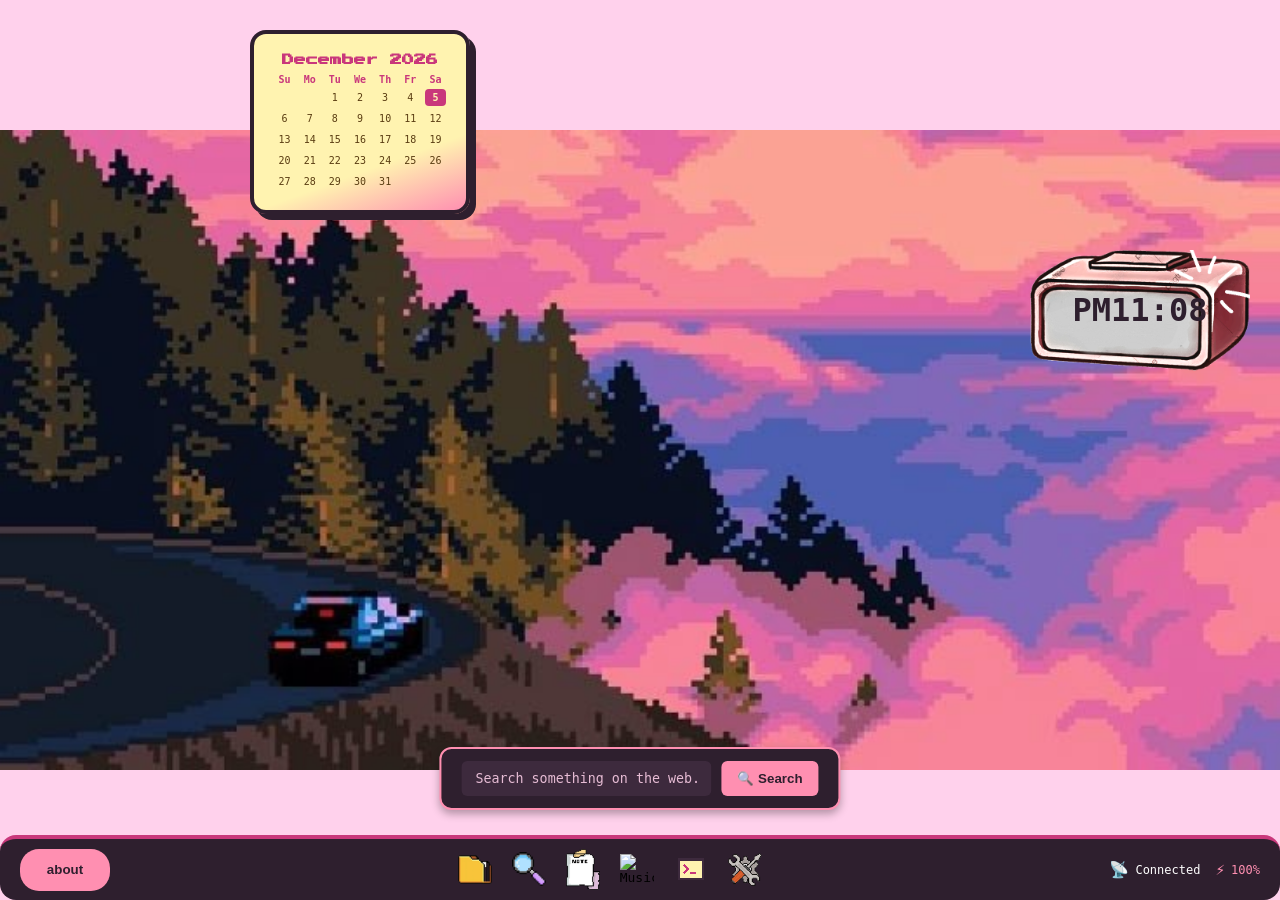
==== index.html @ 1962252d "Replace PixelOS project with updated WebOS desktop UI and apps. Includes UI fixes for app window clo" ====
<!DOCTYPE html>
<html lang="en">
<head>

<meta charset="UTF-8">
<meta name="viewport" content="width=device-width, initial-scale=1.0">
<title>PixelOS</title>

<link rel="preconnect" href="https://fonts.googleapis.com">
<link href="https://fonts.googleapis.com/css2?family=Press+Start+2P&display=swap" rel="stylesheet">
<link rel="stylesheet" href="style.css">

</head>
<body>

<div id="desktop">

  <div id="widgets">

    <div class="widget" id="calendar">
      <h3 id="calendar-title">Calendar</h3>
      <div id="calendar-grid"></div>
    </div>

    <div id="clock">
      <img src="assets/widgets/clock.png" alt="Clock">
      <div id="time"></div>
    </div>

  </div>

  <div id="searchbar">
    <input type="text" id="search-input" placeholder="Search something on the web...">
    <button id="search-btn">🔍 Search</button>
  </div>

  <div id="app-windows" aria-live="polite"></div>

</div>

<div id="taskbar">

  <button class="about-btn" id="about-btn">about</button>

  <div id="apps">

    <div class="app-icon" data-app="files" data-tooltip="Files — browse your stuff">
      <img src="assets/icons/files.png" alt="Files">
    </div>

    <div class="app-icon" data-app="search" data-tooltip="Browser — surf the web">
      <img src="assets/icons/brows.png" alt="Browser">
    </div>

    <div class="app-icon" data-app="notes" data-tooltip="Notes — jot things down">
      <img src="assets/icons/notes.png" alt="Notes">
    </div>

    <div class="app-icon" data-app="music" data-tooltip="Music — play your tunes">
      <img src="assets/icons/music.png" alt="Music">
    </div>

    <div class="app-icon" data-app="terminal" data-tooltip="Terminal — run commands">
      <img src="assets/icons/terminal.svg" alt="Terminal">
    </div>

    <div class="app-icon" data-app="settings" data-tooltip="Settings — tweak your OS">
      <img src="assets/icons/settings.png" alt="Settings">
    </div>

  </div>

  <div id="system">

    <div id="network-status" class="status-indicator">
      <span id="network-icon">📡</span>
      <span id="network-text">Connected</span>
    </div>

    <div id="battery-status" class="status-indicator">
      <span id="battery-icon">🔋</span>
      <span id="battery-text">100%</span>
    </div>

  </div>

</div>

<div id="about-overlay">
  <div id="about-modal">

    <button id="about-close" aria-label="Close">✕</button>

    <div class="about-header">
      <span class="about-face">(´｡• ᵕ •｡`)</span>
      <h2>About PixelOS</h2>
    </div>

    <div class="about-section">
      <p class="about-label">✧ made by</p>
      <p>M.Joseph (aka BIGJO)</p>
    </div>

    <div class="about-section">
      <p class="about-label">✧ made :</p>
      <p>For stardance challenge in july and august </p>
    </div>

    <div class="about-section">
      <p class="about-label">✧ about me</p>
      <p>Am 17 years old i leave in burundi in africa. I Like to play games and read books in my free time. Am a christian and i like to pray also I also enjoy talking to my friends and familly, yeah that is all.</p>
    </div>

    <div class="about-section">
      <p class="about-label">✧ about this project</p>
      <p>PixelOS is a small web operating system i made with main theme being pixel cause i love pixel arts, built while learning HTML, CSS and JavaScript.</p>
    </div>

    <p class="about-footer">made with ♡ pixel by pixel</p>

  </div>
</div>

<script src="script.js"></script>

</body>
</html>
---- style.css ----
/* the main theme colors */
:root{
--pink-soft:#FFD1EC;
--pink-mid:#FF8FB1;
--pink-deep:#C9377B;
--cream:#FFF7D6;
--cream-deep:#FFF3B0;
--plum-dark:#2E1F2E;
--plum-mid:#3D2A3D;
--text-brown:#5A3D12;
--white:#FFFFFF;
}

/* reset&base */
*{
margin:0;
padding:0;
box-sizing:border-box;
}

body{
overflow:hidden;
font-family:monospace;
background:var(--pink-soft);
}

body[data-theme="dark"]{
--pink-soft:#3D2A3D;
--cream:#F4E7C2;
--cream-deep:#D7C58A;
--text-brown:#FFF3B0;
--white:#FFFFFF;
}

body.reduced-motion *,
body.reduced-motion *::before,
body.reduced-motion *::after{
animation-duration:0.001ms !important;
animation-iteration-count:1 !important;
scroll-behavior:auto !important;
transition-duration:0.001ms !important;
}

/* the background wallpaper*/
#desktop{
height:100vh;
height:100dvh;
width:100vw;
background-color:var(--pink-soft);
background-image:url("assets/wallpaper/wallpaper.jpg");
background-size:contain;
background-position:center center;
background-repeat:no-repeat;
background-attachment:fixed;
display:flex;
flex-direction:column;
align-items:center;
justify-content:flex-end;
padding-bottom:100px;

}

#app-windows{
position:fixed;
inset:18px 18px 82px;
z-index:500;
pointer-events:none;
}

.os-app-window{
position:absolute;
top:50%;
left:50%;
width:min(92vw, 760px);
height:min(82vh, 760px);
transform:translate(-50%, -50%);
background:transparent;
border:0;
border-radius:20px;
box-shadow:none;
overflow:visible;
pointer-events:auto;
transition:width .2s ease, height .2s ease, transform .2s ease, filter .2s ease;
}

.os-window-drag-handle{
position:absolute;
top:0;
left:0;
right:52px;
z-index:2;
height:44px;
cursor:grab;
}

.os-window-drag-handle:active{
cursor:grabbing;
}

.os-window-close{
position:absolute;
top:8px;
right:8px;
z-index:4;
width:28px;
height:28px;
padding:0;
border:3px solid var(--plum-dark);
border-radius:8px;
background:var(--pink-mid);
color:var(--plum-dark);
font:bold 18px/22px monospace;
cursor:pointer;
box-shadow:3px 3px 0 var(--plum-dark);
transition:background .15s ease, color .15s ease, transform .15s ease;
}

.os-window-close:hover{
background:var(--pink-deep);
color:var(--white);
transform:scale(1.06);
}

.os-window-close:focus-visible{
outline:3px solid var(--cream-deep);
outline-offset:2px;
}

.os-app-window.is-focused{
filter:drop-shadow(0 10px 24px rgba(46,31,46,0.35));
}

.os-app-window.os-app-music{
width:min(88vw, 350px);
height:340px;
}

.os-app-window.os-app-terminal{
width:min(90vw, 620px);
height:min(70vh, 440px);
}

.os-app-window iframe{
display:block;
width:100%;
height:100%;
border:0;
border-radius:18px;
background:transparent;
overflow:hidden;
box-shadow:8px 8px 0 var(--plum-dark);
}

@media (max-width:600px){
  #app-windows{inset:10px 10px 76px;}
  .os-app-window{width:96vw;height:78vh;}
  .os-app-window.os-app-music{width:min(88vw, 330px);height:340px;}
  .os-app-window.os-app-terminal{width:94vw;height:65vh;}
}

@media (max-width:768px), (hover:none){
#desktop{ background-attachment:scroll; }
}

/* search bar*/
#searchbar{
position:fixed;
bottom:90px;
left:50%;
transform:translateX(-50%);
display:flex;
gap:10px;
background:var(--plum-dark);
padding:12px 20px;
border-radius:12px;
border:2px solid var(--pink-mid);
box-shadow:0 4px 8px rgba(0,0,0,0.3);
z-index:100;
}

#search-input{
background:var(--plum-mid);
border:2px solid transparent;
color:var(--white);
padding:8px 12px;
border-radius:6px;
width:min(250px, 55vw);
font-family:monospace;
outline:none;
transition:border-color .15s ease;
}

#search-input:focus{
border-color:var(--pink-mid);
}

#search-input::placeholder{ color:#e6bcd4; }

#search-input.shake{
animation:shake .3s ease;
border-color:var(--pink-deep);
}

#search-btn{
background:var(--pink-mid);
border:none;
color:var(--plum-dark);
padding:8px 16px;
border-radius:6px;
cursor:pointer;
font-weight:bold;
transition:0.2s;
}

#search-btn:hover{ background:var(--pink-deep); color:var(--white); }

/* widgets*/
#widgets{
padding:25px;
position:relative;
height:100vh;
width:100%;
}

.widget{
width:220px;
padding:20px;
border:4px solid var(--plum-dark);
border-radius:16px;
box-shadow:6px 6px var(--plum-dark);
cursor:grab;
user-select:none;
}

.widget:active{ cursor:grabbing; }

.widget.dragging{
opacity:0.85;
box-shadow:0 8px 16px rgba(46,31,46,0.5);
}

/* Calendar */
#calendar{
position:absolute;
top:30px;
left:250px;
background:linear-gradient(160deg, var(--cream-deep) 0%, var(--cream-deep) 70%, var(--pink-mid) 100%);
color:var(--text-brown);
text-align:center;
}

#calendar h3{
font-family:'Press Start 2P', monospace;
font-size:12px;
color:var(--pink-deep);
margin-bottom:8px;
}

#calendar-grid{
display:grid;
grid-template-columns:repeat(7, 1fr);
gap:4px;
font-size:10px;
text-align:center;
}

#calendar-grid .day-label{
font-weight:bold;
color:var(--pink-deep);
}

#calendar-grid .day-cell{
padding:3px 0;
border-radius:4px;
}

#calendar-grid .day-cell.today{
background:var(--pink-deep);
color:var(--cream-deep);
font-weight:bold;
}

/* clock*/
#clock{
position:absolute;
top:250px;
right:30px;
width:220px;
transition:.3s;
cursor:grab;
user-select:none;
}

#clock:active{ cursor:grabbing; }

#clock.dragging{
opacity:0.85;
box-shadow:0 8px 16px rgba(46,31,46,0.5);
transition:none;
}

#clock img{
width:100%;
height:auto;
display:block;
pointer-events:none;
}

#time{
position:absolute;
top:50%;
left:50%;
transform:translate(-50%, -50%);
width:100%;
text-align:center;
font-size:32px;
font-weight:bold;
color:var(--plum-dark);
line-height:1.1;
pointer-events:none;
user-select:none;
}

.bounce{ animation:bounce .4s ease; }

/* the taskbar*/
#taskbar{
border-radius:16px;
position:fixed;
bottom:0;
left:0;
width:100%;
height:65px;
background:var(--plum-dark);
border-top:4px solid var(--pink-deep);
display:flex;
align-items:center;
justify-content:space-between;
padding:0 20px;
}

.about-btn{
border-radius:19px;
width:90px;
height:42px;
background:var(--pink-mid);
color:var(--plum-dark);
border:none;
font-weight:bold;
cursor:pointer;
transition:.2s;
}

.about-btn:hover{ background:var(--pink-deep); color:var(--white); }

.about-btn:focus-visible,
#search-btn:focus-visible,
.app-icon:focus-visible{
outline:3px solid var(--cream-deep);
outline-offset:3px;
}

#apps{
display:flex;
gap:20px;
}

/*the app icons*/
.app-icon{
position:relative;
display:flex;
align-items:center;
justify-content:center;
}

.app-icon img{
width:34px;
cursor:pointer;
transition:.2s;
}

.app-icon:hover img{ transform:translateY(-4px); }

.app-icon.is-open img{
outline:3px solid var(--cream-deep);
outline-offset:3px;
border-radius:6px;
}

.app-icon.is-open::after{
opacity:1;
transform:translate(-50%, 0) scale(1);
}

.app-icon::after{
content:attr(data-tooltip);
position:absolute;
bottom:calc(100% + 14px);
left:50%;
transform:translate(-50%, 6px) scale(.85);
background:var(--cream-deep);
color:var(--text-brown);
border:3px solid var(--plum-dark);
border-radius:14px;
padding:6px 12px;
font-family:monospace;
font-size:11px;
white-space:nowrap;
box-shadow:3px 3px var(--plum-dark);
opacity:0;
pointer-events:none;
transition:opacity .15s ease, transform .15s ease;
z-index:200;
}

.app-icon::before{
content:"";
position:absolute;
bottom:100%;
left:50%;
transform:translate(-50%, 4px);
width:14px;
height:14px;
background:var(--cream-deep);
border-right:3px solid var(--plum-dark);
border-bottom:3px solid var(--plum-dark);
border-radius:0 0 4px 0;
opacity:0;
pointer-events:none;
transition:opacity .15s ease;
z-index:199;
}

.app-icon:hover::after,
.app-icon:hover::before{
opacity:1;
transform:translate(-50%, 0) scale(1);
}

/* the system status*/
#system{
display:flex;
gap:15px;
color:var(--white);
align-items:center;
font-size:13px;
}

.status-indicator{
display:flex;
align-items:center;
gap:6px;
font-size:12px;
}

.status-indicator span{ font-size:16px; }
#network-text, #battery-text{ font-size:12px; }
.status-indicator.charging{ color:var(--pink-mid); }

/* the about div*/
#about-overlay{
display:none;
position:fixed;
inset:0;
background:rgba(46,31,46,0.6);
align-items:center;
justify-content:center;
z-index:1000;
}

#about-overlay.open{
display:flex;
animation:fadeIn .2s ease;
}

#about-modal{
position:relative;
width:min(360px, 88vw);
max-height:80vh;
overflow-y:auto;
background:linear-gradient(160deg, var(--cream-deep) 0%, var(--cream-deep) 68%, var(--pink-mid) 100%);
border:4px solid var(--plum-dark);
border-radius:22px;
box-shadow:8px 8px var(--plum-dark);
padding:26px 22px 20px;
color:var(--text-brown);
font-family:monospace;
animation:popIn .25s ease;
}

.about-header{ text-align:center; margin-bottom:14px; }
.about-face{ display:block; font-size:20px; margin-bottom:6px; }

#about-modal h2{
font-family:'Press Start 2P', monospace;
font-size:13px;
color:var(--pink-deep);
text-shadow:1px 1px var(--white);
line-height:1.4;
}

.about-section{
background:rgba(255,255,255,0.45);
border:2px solid var(--plum-dark);
border-radius:12px;
padding:8px 12px;
margin-bottom:10px;
}

.about-label{
font-size:11px;
font-weight:bold;
color:var(--pink-deep);
margin-bottom:2px;
}

.about-section p:last-child{ font-size:12.5px; line-height:1.4; }

.about-footer{
text-align:center;
font-size:11px;
color:var(--pink-deep);
margin-top:6px;
}

#about-close{
position:absolute;
top:12px;
right:12px;
width:28px;
height:28px;
border-radius:50%;
border:3px solid var(--plum-dark);
background:var(--pink-mid);
color:var(--plum-dark);
font-weight:bold;
font-size:12px;
cursor:pointer;
box-shadow:2px 2px var(--plum-dark);
transition:.15s;
}

#about-close:hover{
background:var(--pink-deep);
color:var(--white);
transform:translateY(-2px);
}

/* clock animations */
@keyframes bounce{
0%{ transform:translateY(0); }
50%{ transform:translateY(-6px); }
100%{ transform:translateY(0); }
}

@keyframes shake{
0%, 100%{ transform:translateX(0); }
25%{ transform:translateX(-6px); }
75%{ transform:translateX(6px); }
}

@keyframes fadeIn{
from{ opacity:0; }
to{ opacity:1; }
}

@keyframes popIn{
0%{ opacity:0; transform:scale(.8) translateY(10px); }
100%{ opacity:1; transform:scale(1) translateY(0); }
}
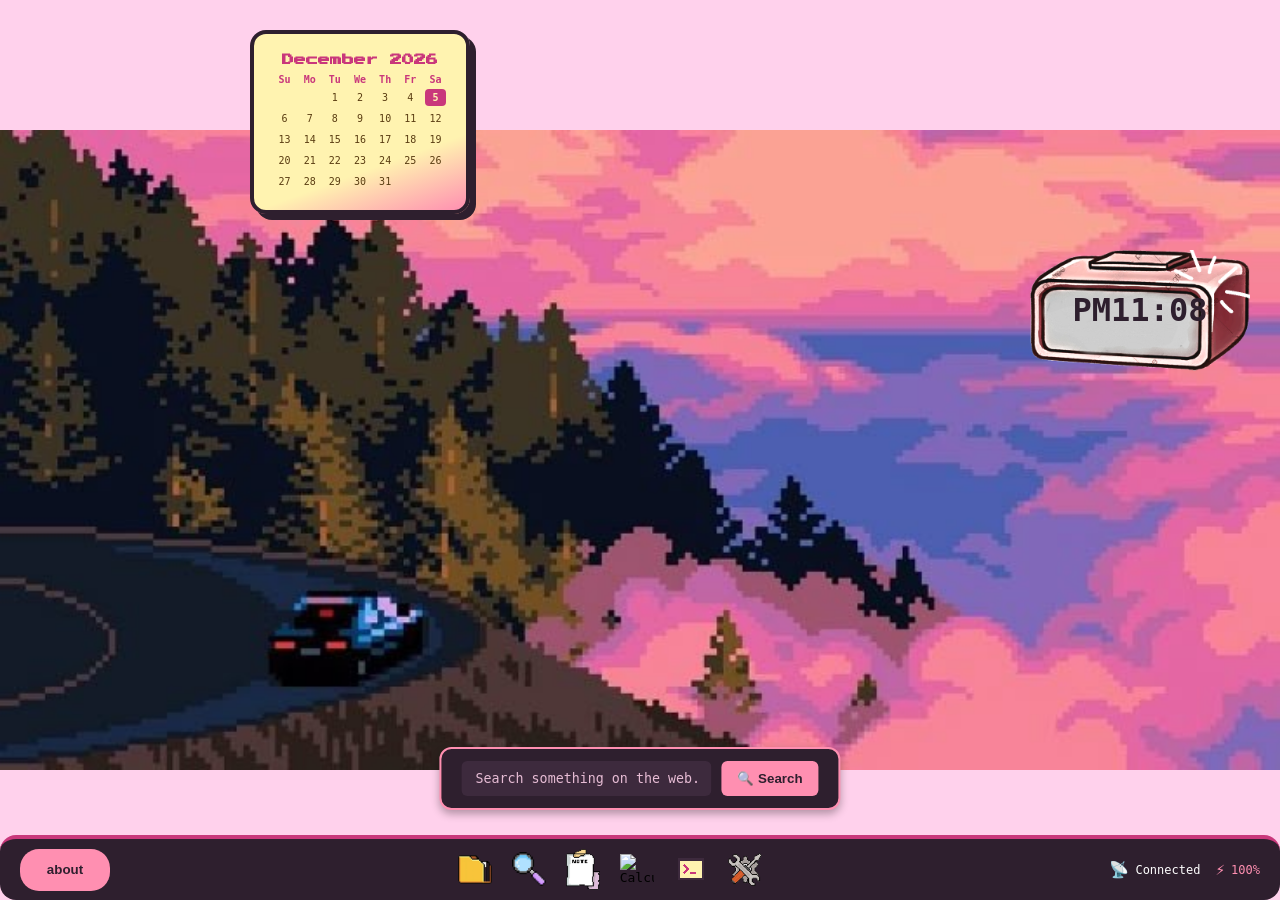
==== commit 84ee8226: "yes" ====
--- a/index.html
+++ b/index.html
@@ -56,8 +56,8 @@
       <img src="assets/icons/notes.png" alt="Notes">
     </div>
 
-    <div class="app-icon" data-app="music" data-tooltip="Music — play your tunes">
-      <img src="assets/icons/music.png" alt="Music">
+    <div class="app-icon" data-app="calculator" data-tooltip="Calculator — crunch some numbers">
+      <img src="assets/icons/calculator.png" alt="Calculator">
     </div>
 
     <div class="app-icon" data-app="terminal" data-tooltip="Terminal — run commands">
@@ -124,4 +124,4 @@
 <script src="script.js"></script>
 
 </body>
-</html>
+</html>
--- a/style.css
+++ b/style.css
@@ -130,9 +130,9 @@
 filter:drop-shadow(0 10px 24px rgba(46,31,46,0.35));
 }
 
-.os-app-window.os-app-music{
-width:min(88vw, 350px);
-height:340px;
+.os-app-window.os-app-calculator{
+width:min(88vw, 320px);
+height:min(80vh, 470px);
 }
 
 .os-app-window.os-app-terminal{
@@ -154,7 +154,7 @@
 @media (max-width:600px){
   #app-windows{inset:10px 10px 76px;}
   .os-app-window{width:96vw;height:78vh;}
-  .os-app-window.os-app-music{width:min(88vw, 330px);height:340px;}
+  .os-app-window.os-app-calculator{width:min(88vw, 300px);height:min(78vh, 450px);}
   .os-app-window.os-app-terminal{width:94vw;height:65vh;}
 }
 
@@ -567,4 +567,4 @@
 @keyframes popIn{
 0%{ opacity:0; transform:scale(.8) translateY(10px); }
 100%{ opacity:1; transform:scale(1) translateY(0); }
-}
+}
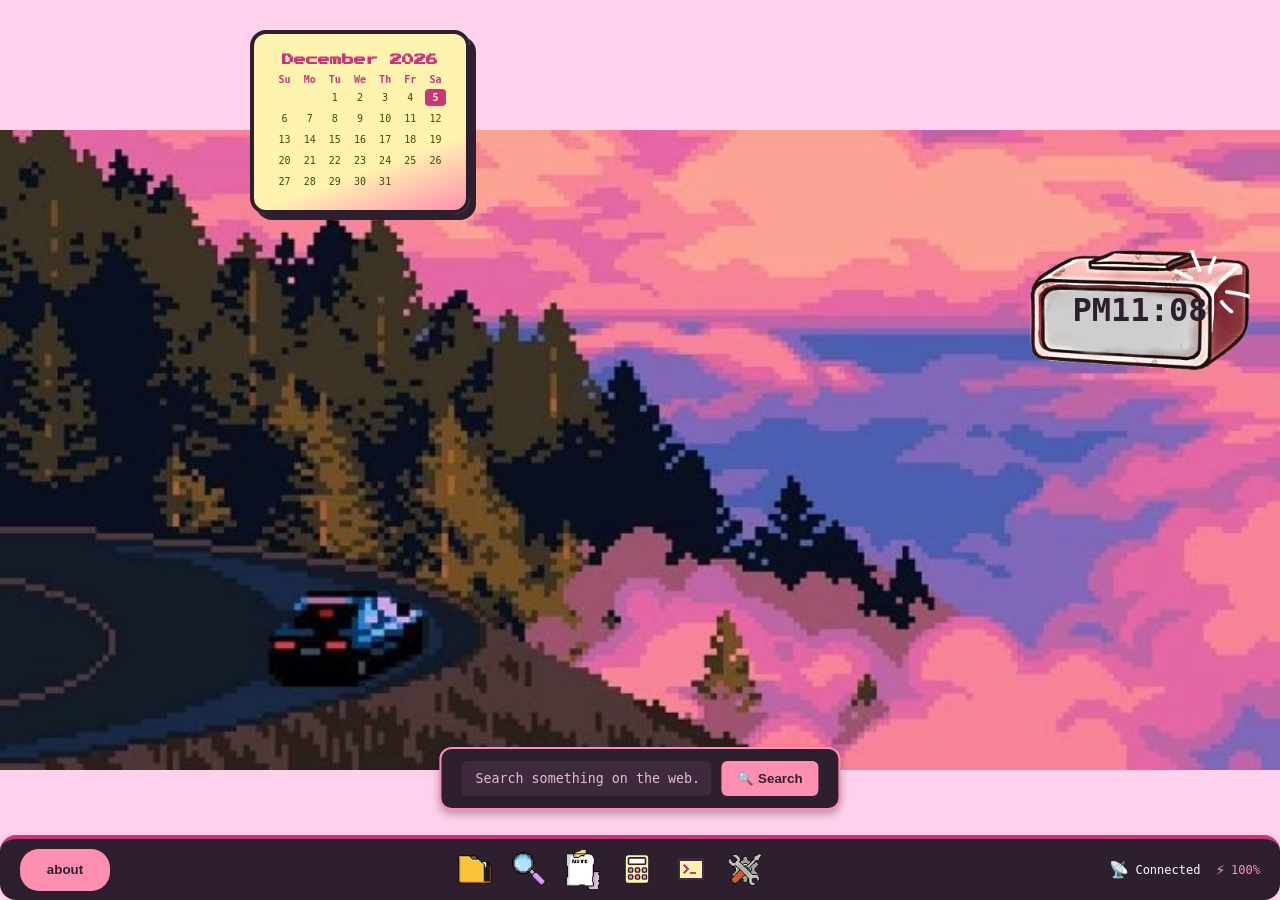
==== commit 65551f80: "Fix static deployment asset paths Co-authored-by: Copilot <223556219+Copilot@users.noreply.github.co" ====
--- a/index.html
+++ b/index.html
@@ -57,7 +57,7 @@
     </div>
 
     <div class="app-icon" data-app="calculator" data-tooltip="Calculator — crunch some numbers">
-      <img src="assets/icons/calculator.png" alt="Calculator">
+      <img src="assets/icons/calculator.svg" alt="Calculator">
     </div>
 
     <div class="app-icon" data-app="terminal" data-tooltip="Terminal — run commands">
